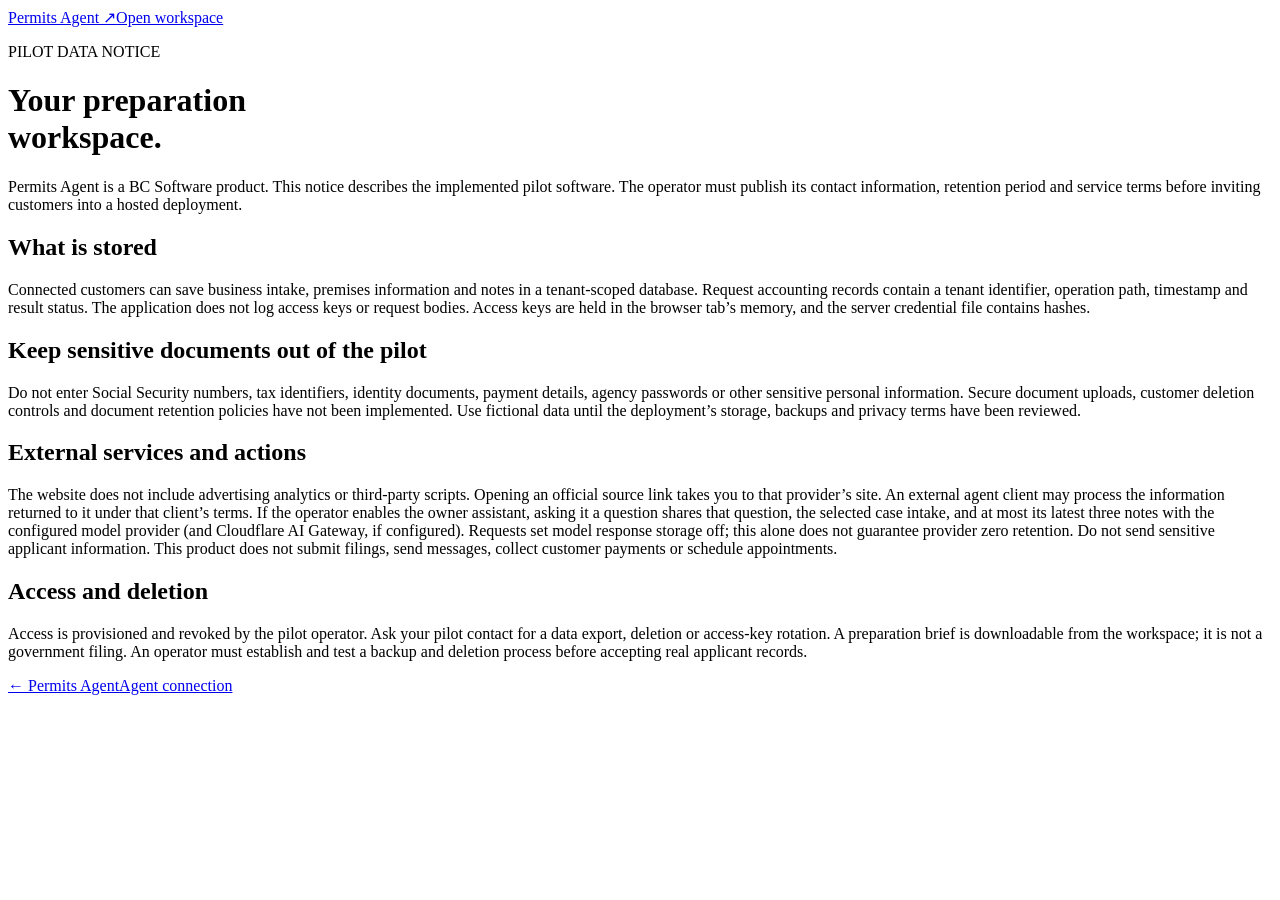
==== internal/platform/web/privacy.html @ 786b017c "Add hosted Permits Agent preparation pilot and repair native compatibility" ====
<!doctype html>
<html lang="en">
  <head>
    <meta charset="utf-8" />
    <meta name="viewport" content="width=device-width,initial-scale=1" />
    <title>Pilot privacy and data — Permits Agent</title>
    <link rel="stylesheet" href="/style.css" />
  </head>
  <body>
    <header>
      <a class="brand" href="/">Permits Agent ↗</a
      ><a class="button small" href="/#workspace">Open workspace</a>
    </header>
    <main class="document">
      <p class="eyebrow">PILOT DATA NOTICE</p>
      <h1>Your preparation<br />workspace.</h1>
      <p>
        Permits Agent is a BC Software product. This notice describes the
        implemented pilot software. The operator must publish its contact
        information, retention period and service terms before inviting
        customers into a hosted deployment.
      </p>
      <h2>What is stored</h2>
      <p>
        Connected customers can save business intake, premises information and
        notes in a tenant-scoped database. Request accounting records contain a
        tenant identifier, operation path, timestamp and result status. The
        application does not log access keys or request bodies. Access keys are
        held in the browser tab’s memory, and the server credential file
        contains hashes.
      </p>
      <h2>Keep sensitive documents out of the pilot</h2>
      <p>
        Do not enter Social Security numbers, tax identifiers, identity
        documents, payment details, agency passwords or other sensitive personal
        information. Secure document uploads, customer deletion controls and
        document retention policies have not been implemented. Use fictional
        data until the deployment’s storage, backups and privacy terms have been
        reviewed.
      </p>
      <h2>External services and actions</h2>
      <p>
        The website does not include advertising analytics or third-party
        scripts. Opening an official source link takes you to that provider’s
        site. An external agent client may process the information returned to
        it under that client’s terms. If the operator enables the owner
        assistant, asking it a question shares that question, the selected case
        intake, and at most its latest three notes with the configured model
        provider (and Cloudflare AI Gateway, if configured). Requests set model
        response storage off; this alone does not guarantee provider zero
        retention. Do not send sensitive applicant information. This product
        does not submit filings, send messages, collect customer payments or
        schedule appointments.
      </p>
      <h2>Access and deletion</h2>
      <p>
        Access is provisioned and revoked by the pilot operator. Ask your pilot
        contact for a data export, deletion or access-key rotation. A
        preparation brief is downloadable from the workspace; it is not a
        government filing. An operator must establish and test a backup and
        deletion process before accepting real applicant records.
      </p>
    </main>
    <footer>
      <a href="/">← Permits Agent</a
      ><a href="/developers.html">Agent connection</a>
    </footer>
  </body>
</html>
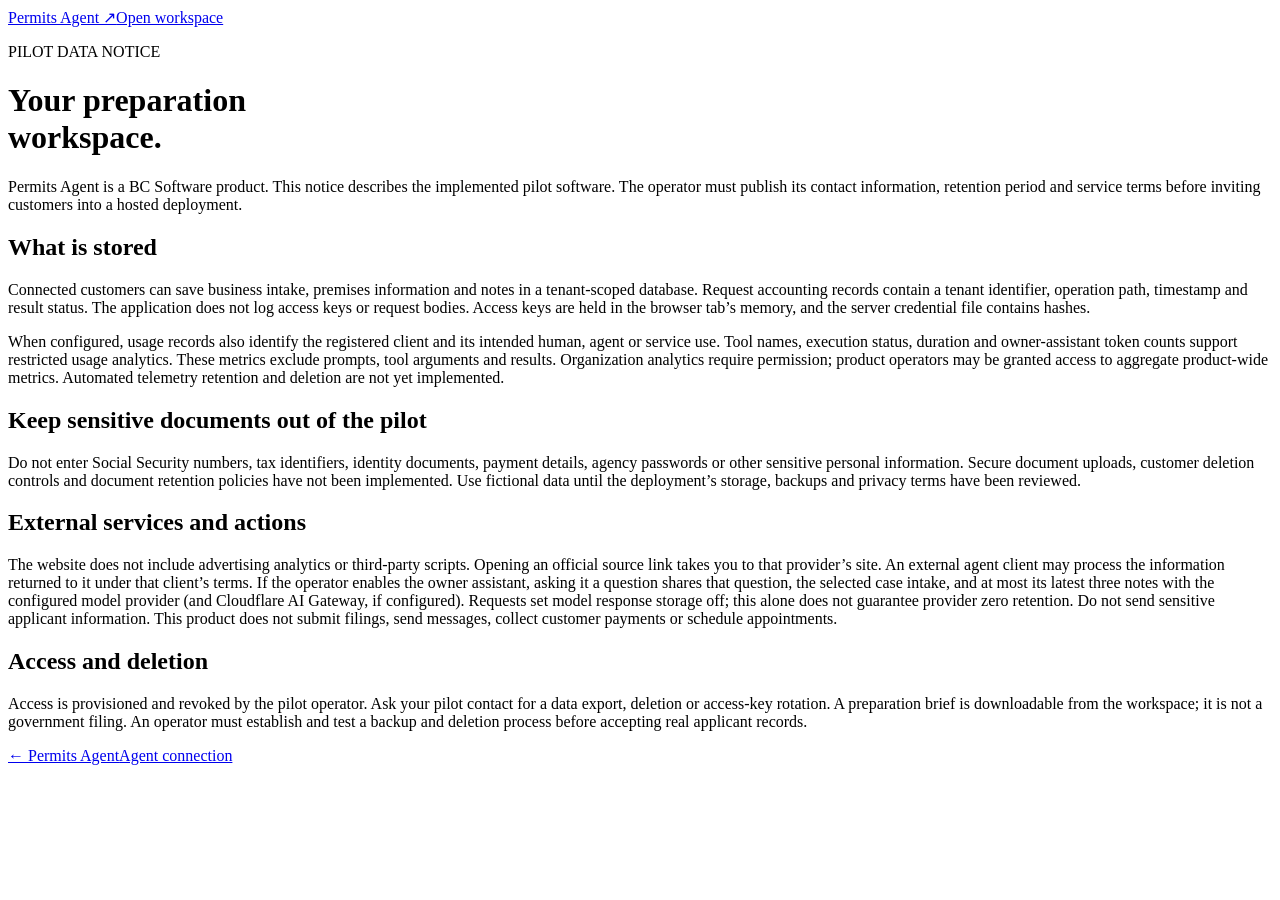
==== commit 32939c1a: "Add registered client usage analytics and procedural workflow contract" ====
--- a/internal/platform/web/privacy.html
+++ b/internal/platform/web/privacy.html
@@ -28,6 +28,15 @@
         application does not log access keys or request bodies. Access keys are
         held in the browser tab’s memory, and the server credential file
         contains hashes.
+      </p>
+      <p>
+        When configured, usage records also identify the registered client and
+        its intended human, agent or service use. Tool names, execution status,
+        duration and owner-assistant token counts support restricted usage
+        analytics. These metrics exclude prompts, tool arguments and results.
+        Organization analytics require permission; product operators may be
+        granted access to aggregate product-wide metrics. Automated telemetry
+        retention and deletion are not yet implemented.
       </p>
       <h2>Keep sensitive documents out of the pilot</h2>
       <p>
